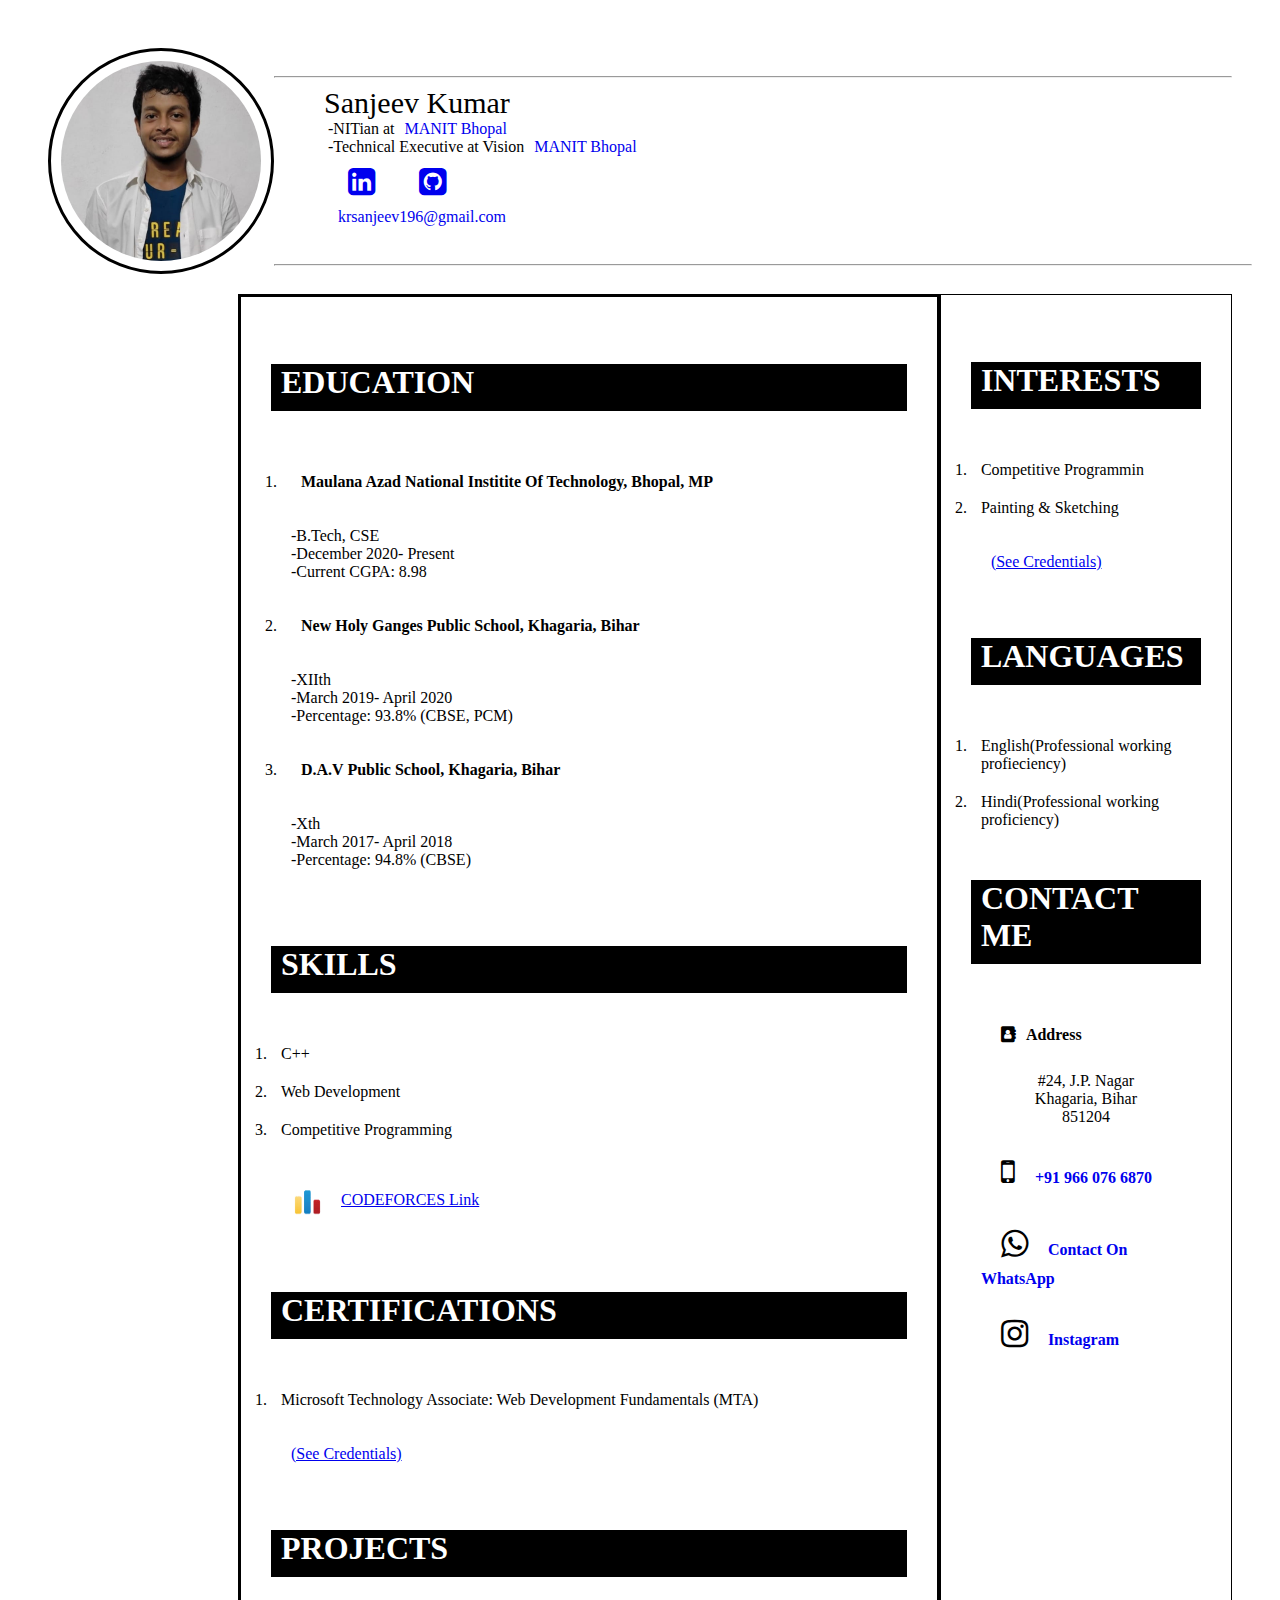
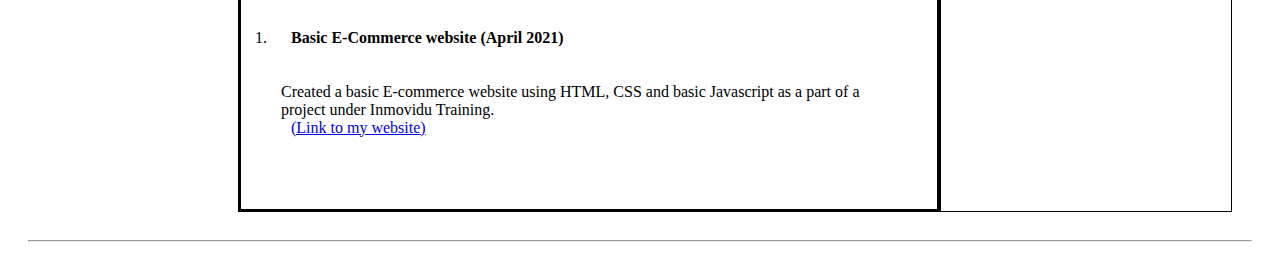
==== Index.html @ eb8b6c1c "Resume" ====
<!DOCTYPE html>
<html lang="en" dir="ltr">
      <head>
        <title>My Resume</title>

        <meta charset="utf-8">
        <meta name="viewport" content="width=device-width, initial-scale=1.0">

        <!--Bootstrap icons-->
	      <link rel="stylesheet" type="text/css" href="https://stackpath.bootstrapcdn.com/font-awesome/4.7.0/css/font-awesome.min.css">
        <link href="style.css" rel="stylesheet">

    </head>
    <body>
        <section class="section1">
          <div class="mypic">
            <image class="mypic" src="images/pic8.jpeg" alt="Sanjeev's profile pic">
          </div>
          <div class="myname">
            <hr />
              <em>Sanjeev Kumar</em>
              <div>
                -NITian at<a target="_blank" href="http://www.manit.ac.in/">MANIT Bhopal </a><br />
                -Technical Executive at Vision<a target="_blank" href="http://www.manit.ac.in/">MANIT Bhopal </a><br>              
                <a target="_blank" href="https://www.linkedin.com/in/krsanjeev/"><i class="fa fa-linkedin-square fa-2x" aria-hidden="true"></i></a>
                <a target="_blank" href="https://github.com/krsanjeev196"><i class="fa fa-github-square fa-2x" aria-hidden="true"></i></a><br>
                <a target="_blank" href="mailto:krsanjeev196@gmail.com">krsanjeev196@gmail.com</a>
              </div>
          </div>
        </section>
        <hr />

        <section class="section2">
          <div class="float_container">
            <div class="details_1">
                <ul type="none" class="education">
                  <li ><h1 class="bars">EDUCATION</h1></li>
                      <ol class="education">
                        <li><strong>Maulana Azad National Institite Of Technology, Bhopal, MP</strong></li>
                          <p>
                            -B.Tech, CSE<br>
                            -December 2020- Present<br>
                            -Current CGPA: 8.98
                          </p>
                        <li><strong>New Holy Ganges Public School, Khagaria, Bihar</strong></li>
                          <p>
                            -XIIth<br>
                            -March 2019- April 2020<br>
                            -Percentage: 93.8% (CBSE, PCM)
                          </p>
                        <li><strong>D.A.V Public School, Khagaria, Bihar</strong></li>
                          <p>
                            -Xth<br>
                            -March 2017- April 2018<br>
                            -Percentage: 94.8% (CBSE)
                          </p>
                      </ol>
                  <li><h1 class="bars">SKILLS</h1></li>
                    <ol>
                      <li>C++</li>
                      <li>Web Development</li>
                      <li>Competitive Programming</li>
                      <p class="logo">
                        <img class="codeforces_logo" src="images/codeforces_logo.png"><a target="_blank" href="https://codeforces.com/profile/krsanjeev196">CODEFORCES Link</a>
                      </p>
                    </ol>
                  <li><h1 class="bars">CERTIFICATIONS</h1></li>
                  <ol>
                    <li>Microsoft Technology Associate: Web Development Fundamentals (MTA)</li>
                    <p>
                      <a href="certifications.html">(See Credentials)</a>
                    </p>
                  </ol>
                  <li><h1 class="bars">PROJECTS</h1></li>
                  <ol>
                    <li><strong>Basic E-Commerce website (April 2021)</strong></li>
                    <p>
                      Created a basic E-commerce website using HTML, CSS and basic Javascript as a part of a project under Inmovidu Training.<br>
                      <a target="_blank" href="https://krsanjeev196.github.io/E-Commerce-Website/">(Link to my website)</a>
                    </p>
                  </ol>
                </ul>
                
            </div >
                
            <div class="details_2">
              <ul type="none">
                <li><h1 class="bars">INTERESTS</h1></li>
                <ol>
                  <li>Competitive Programmin</li>
                  <li>Painting & Sketching</li>
                  <p><a href="mypaintings.html">(See Credentials)</a></p>
                </ol>
                <li><h1 class="bars">LANGUAGES</h1></li>
                <ol>
                  <li>English(Professional working profieciency)</li>
                  <li>Hindi(Professional working proficiency)</li>
                </ol>
                <li><h1 class="bars">CONTACT ME</h1></li>
                <ul type="none" class="contact">
                  <li><strong><i class="fa fa-address-book" aria-hidden="true"></i>Address</strong></li>
                  <div class="address">
                    #24, J.P. Nagar<br>
                    Khagaria, Bihar<br>
                    851204
                  </div>
                  <li><strong><i class="fa fa-mobile fa-2x" aria-hidden="true"></i><a href="tel:9660766870">+91 966 076 6870</a></strong></li>
                  <li><strong><i class="fa fa-whatsapp fa-2x" aria-hidden="true"></i><a target="_blank" href="https://wa.me//+919660766870" >Contact On WhatsApp</a></strong></li>
                  <li><strong><i class="fa fa-instagram fa-2x" aria-hidden="true"></i><a target="_blank" href="https://www.instagram.com/krsanjeev_/">Instagram</a></strong></li>
                </ul>
              </ul>
            </div>
          </div>

        </section>
        <hr>
    </body>
</html>
---- style.css ----
*{
  padding: 10px;
}
hr{
  padding: 0;
}
div .mypic{
  height: 200px;
  width: 200px;
  border-radius:200px;
  border:solid black;
  float: left;
}
div .myname{
  font-family: cursive;
  float:right;
}
.myname em{
  font-style: normal;
  padding-left: 50px;
  font-size: 30px;
}
.myname div{
  padding-top: 0;
  padding-left: 280px;
}
.myname a{
  text-decoration: none;
}
.section2 h1{
  padding-left: 10px;
  padding-top: 0;
}
section .section1{
  display: flex;
}
.float_container{
  display: flex;
  align-content: flex-start;
  /*align-items: baseline;*/
  justify-content: space-evenly;
  padding-left: 200px;
}
.details_1{
  text-align: left;
  border-style: solid;
  border-color: black;
  padding: 0;
}
.details_2{
  border: solid black;
  border-width: thin;
}
.details_1 .education{
  padding: 20px;
}
.education h1{
  color: white;
}
.education .bars{
  background-color: black;
}
.details_2 .bars{
  background-color: black;
  color: white;
 
}
.codeforces_logo{
  height: 30px;
  width: 30px;
}
.logo{
  display: flex;
  align-items: center;
}
.logo p{
  padding-top: 0;
}
.address{
  text-align: center;
}
.contact a{
  text-decoration: none;
}
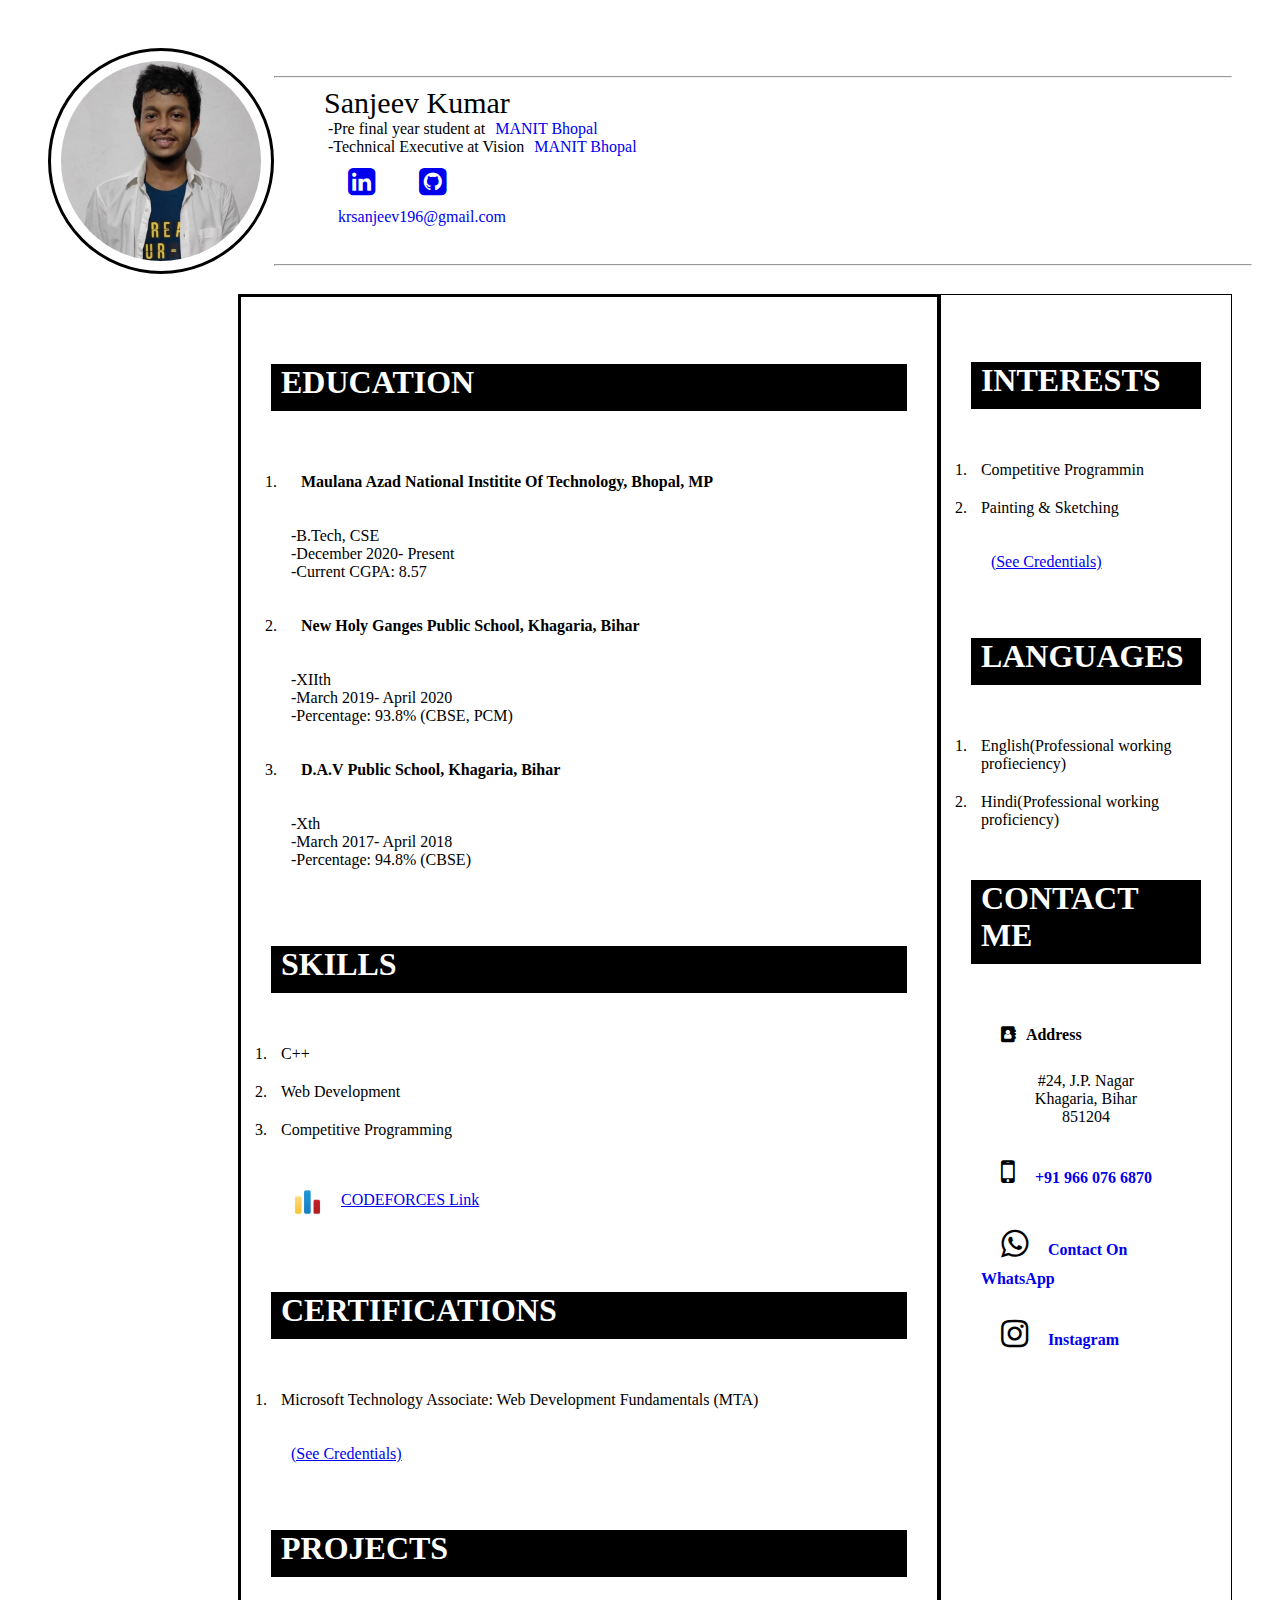
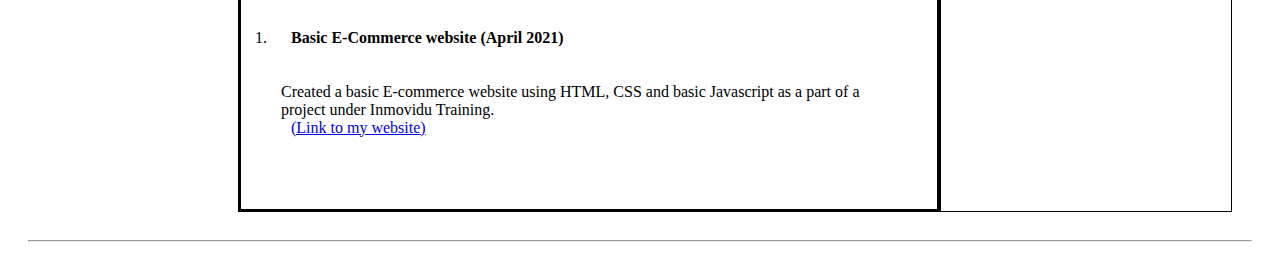
==== commit 336a8dfd: "Update Index.html" ====
--- a/Index.html
+++ b/Index.html
@@ -20,7 +20,7 @@
             <hr />
               <em>Sanjeev Kumar</em>
               <div>
-                -NITian at<a target="_blank" href="http://www.manit.ac.in/">MANIT Bhopal </a><br />
+                -Pre final year student at<a target="_blank" href="http://www.manit.ac.in/">MANIT Bhopal </a><br />
                 -Technical Executive at Vision<a target="_blank" href="http://www.manit.ac.in/">MANIT Bhopal </a><br>              
                 <a target="_blank" href="https://www.linkedin.com/in/krsanjeev/"><i class="fa fa-linkedin-square fa-2x" aria-hidden="true"></i></a>
                 <a target="_blank" href="https://github.com/krsanjeev196"><i class="fa fa-github-square fa-2x" aria-hidden="true"></i></a><br>
@@ -40,7 +40,7 @@
                           <p>
                             -B.Tech, CSE<br>
                             -December 2020- Present<br>
-                            -Current CGPA: 8.98
+                            -Current CGPA: 8.57
                           </p>
                         <li><strong>New Holy Ganges Public School, Khagaria, Bihar</strong></li>
                           <p>
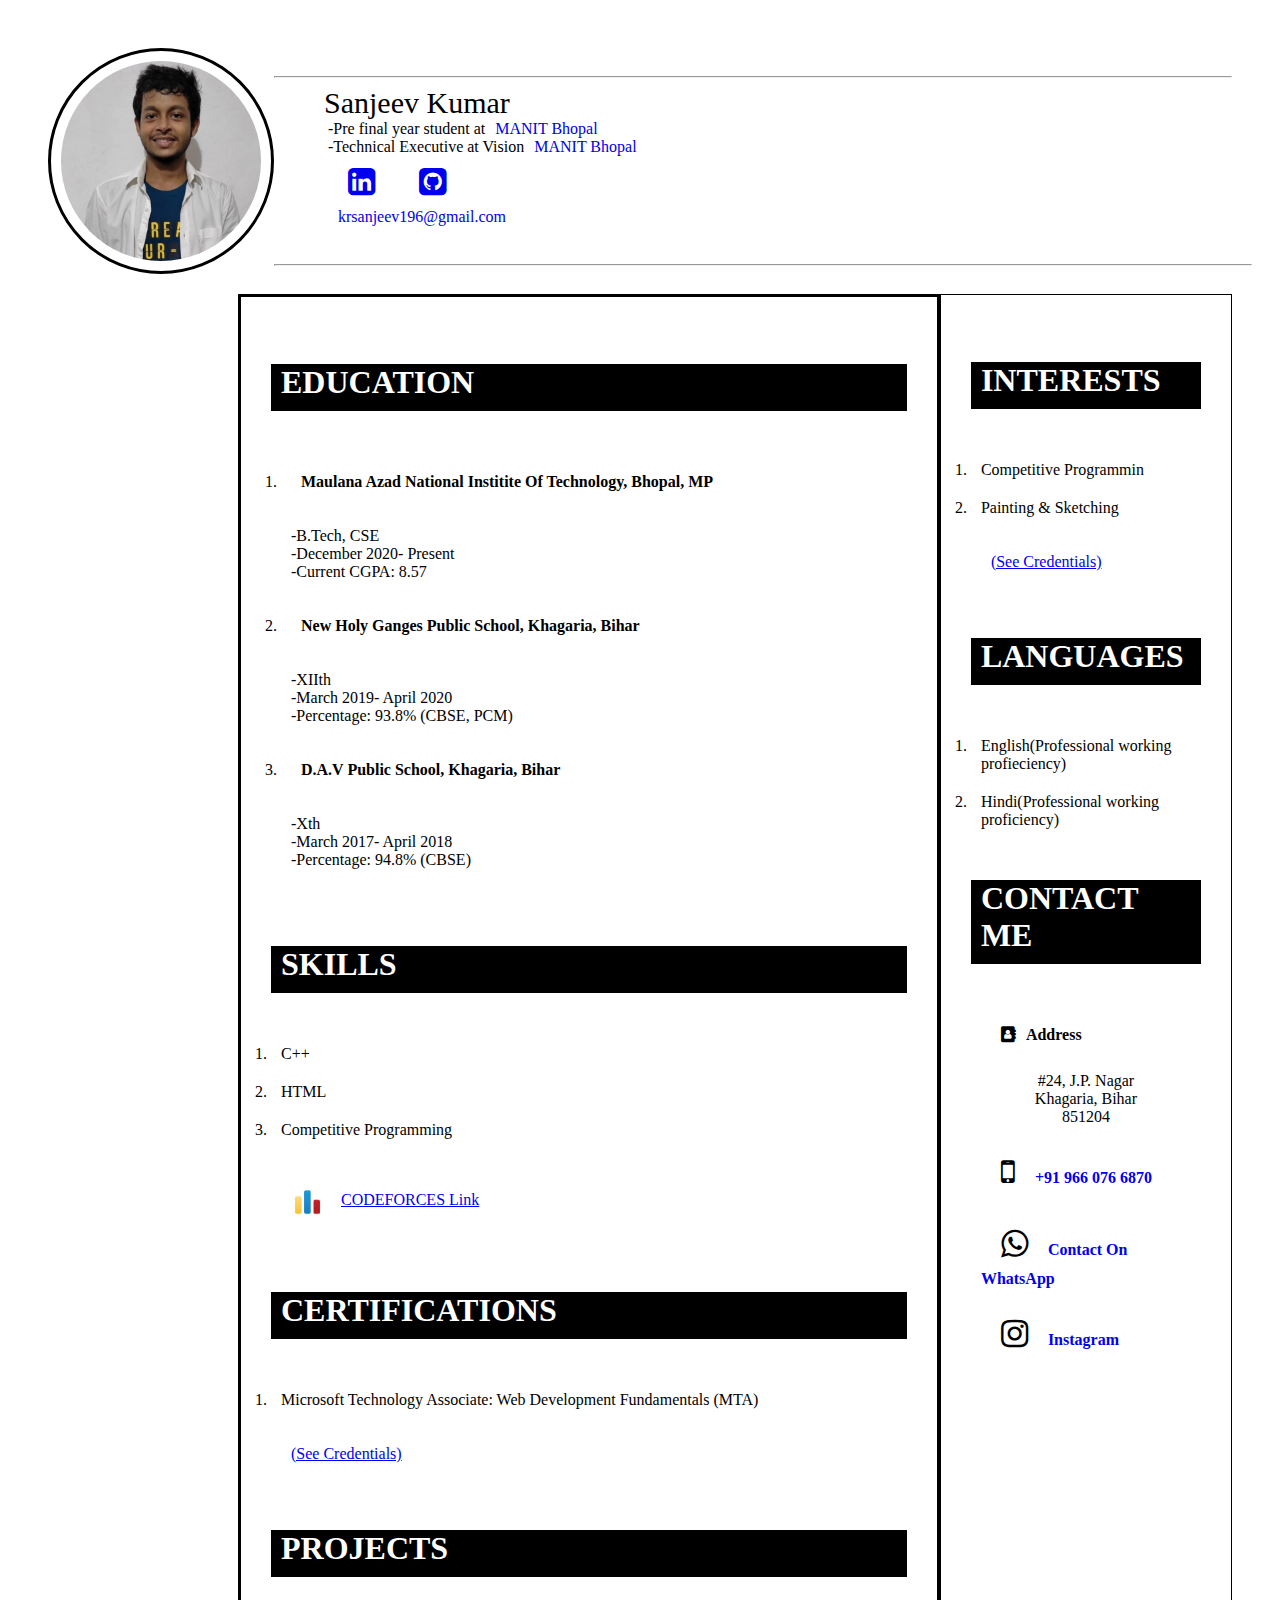
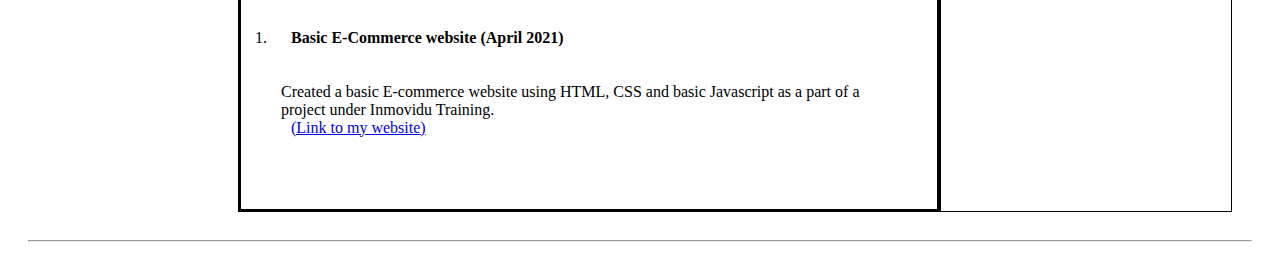
==== commit 1f24625a: "Merge pull request #3 from Krati-Sharma-8/master" ====
--- a/Index.html
+++ b/Index.html
@@ -58,7 +58,7 @@
                   <li><h1 class="bars">SKILLS</h1></li>
                     <ol>
                       <li>C++</li>
-                      <li>Web Development</li>
+                      <li>HTML</li>
                       <li>Competitive Programming</li>
                       <p class="logo">
                         <img class="codeforces_logo" src="images/codeforces_logo.png"><a target="_blank" href="https://codeforces.com/profile/krsanjeev196">CODEFORCES Link</a>
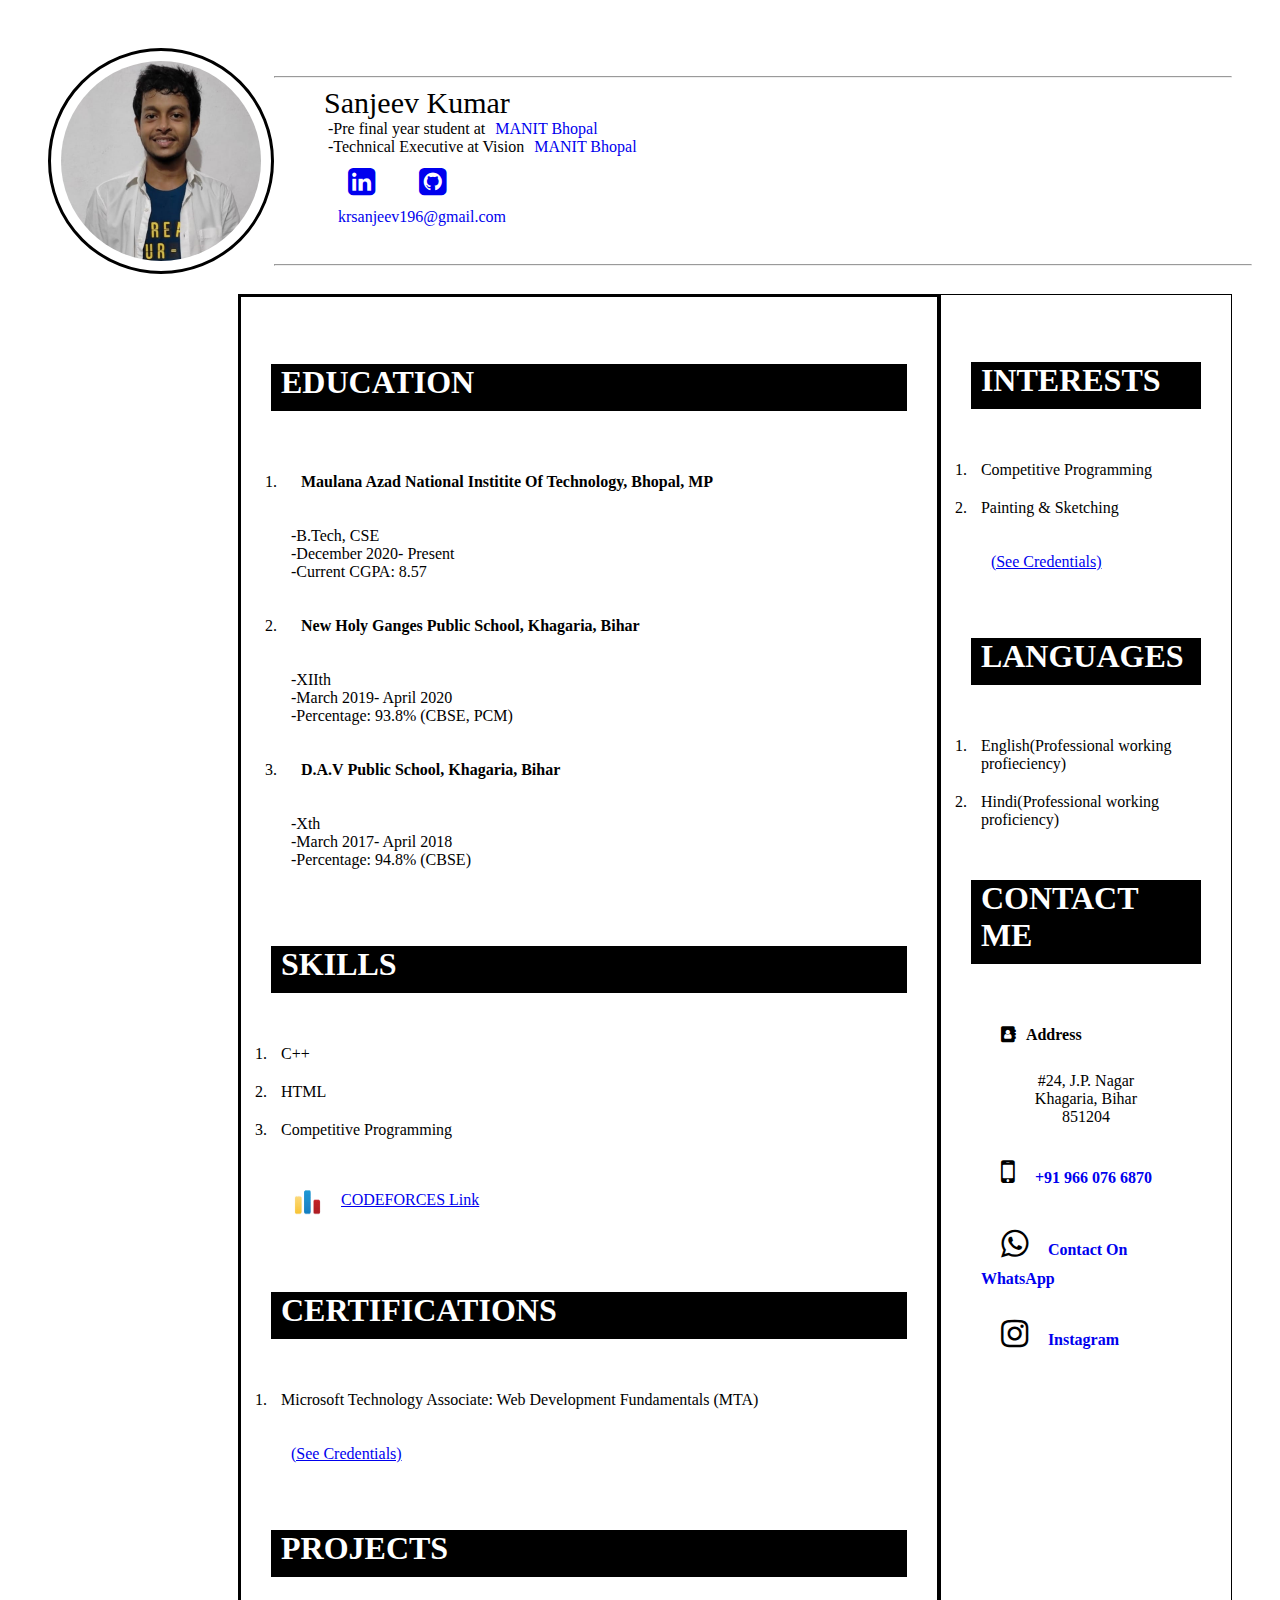
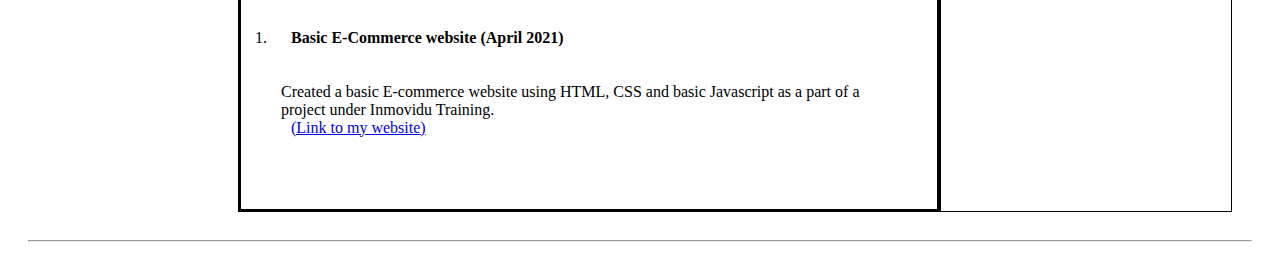
==== commit 86cf62be: "Merge pull request #4 from krsanjeev596/master" ====
--- a/Index.html
+++ b/Index.html
@@ -87,7 +87,7 @@
               <ul type="none">
                 <li><h1 class="bars">INTERESTS</h1></li>
                 <ol>
-                  <li>Competitive Programmin</li>
+                  <li>Competitive Programming</li>
                   <li>Painting & Sketching</li>
                   <p><a href="mypaintings.html">(See Credentials)</a></p>
                 </ol>
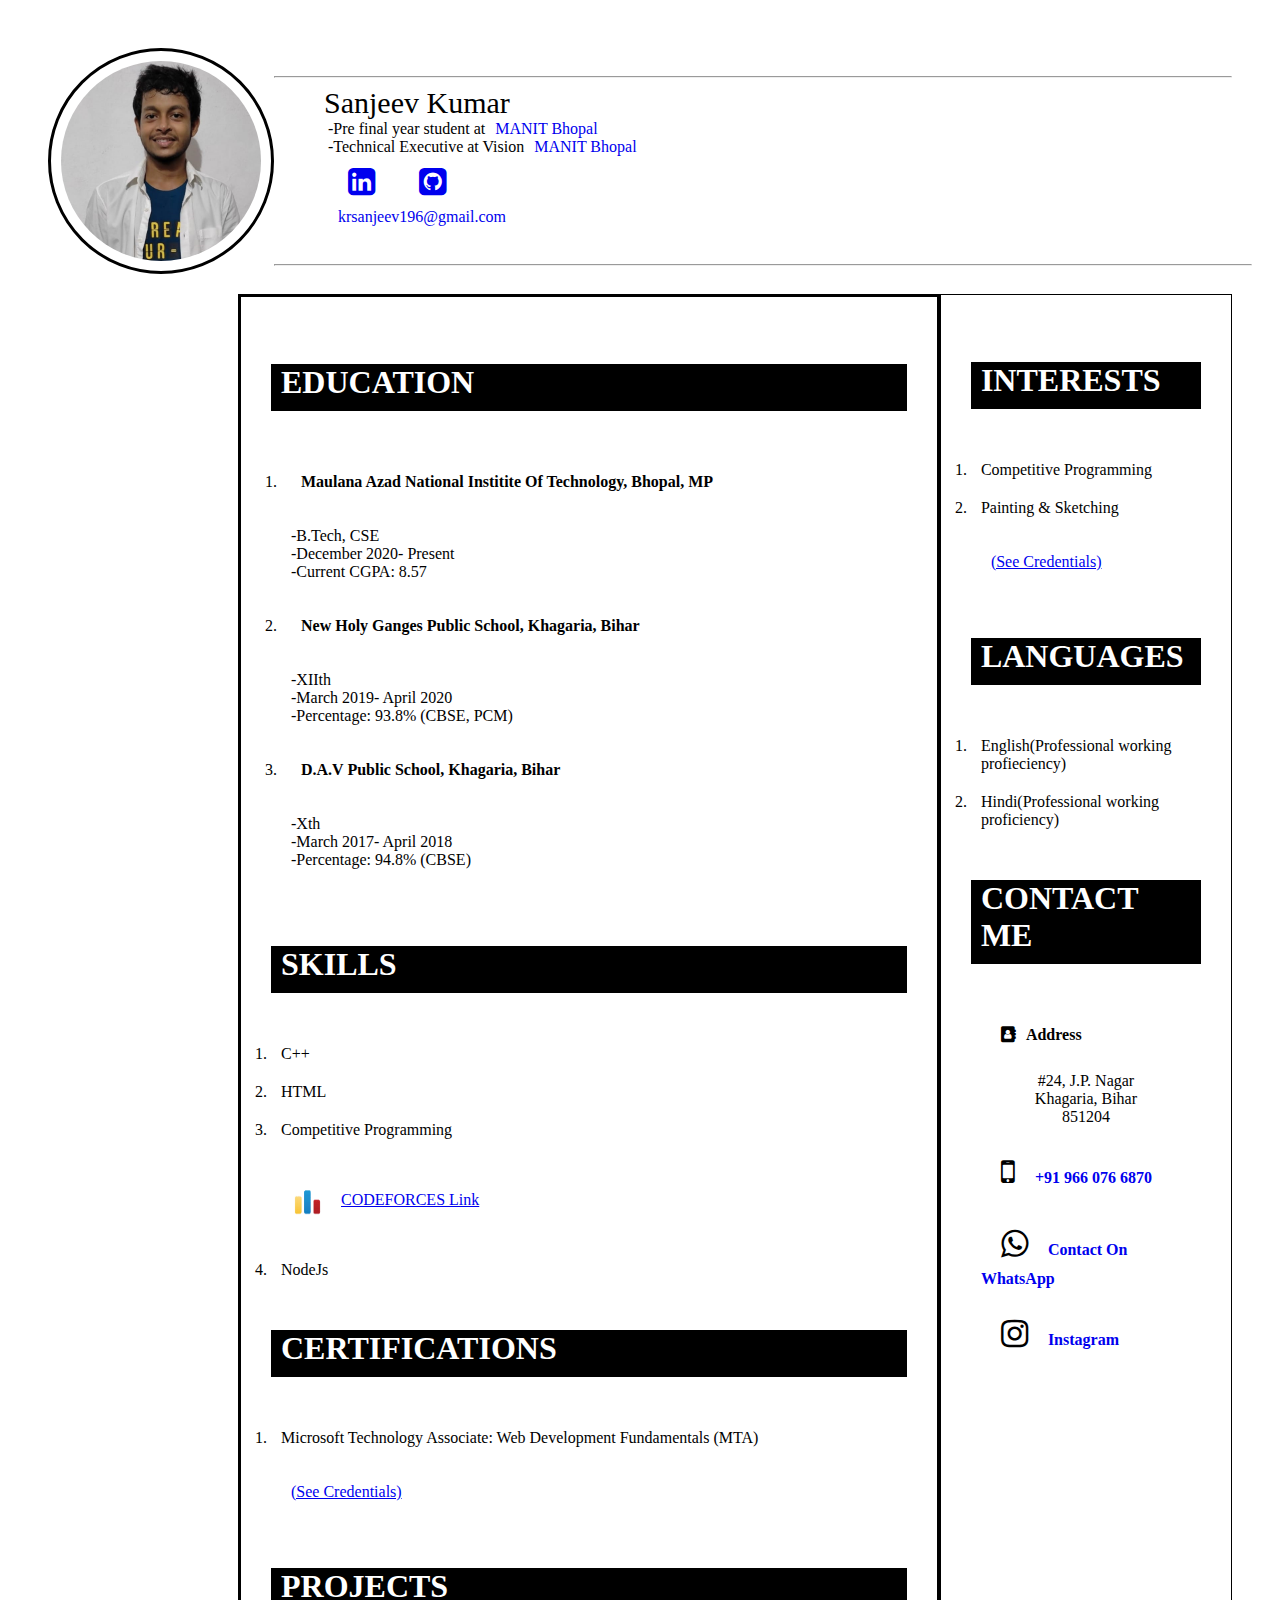
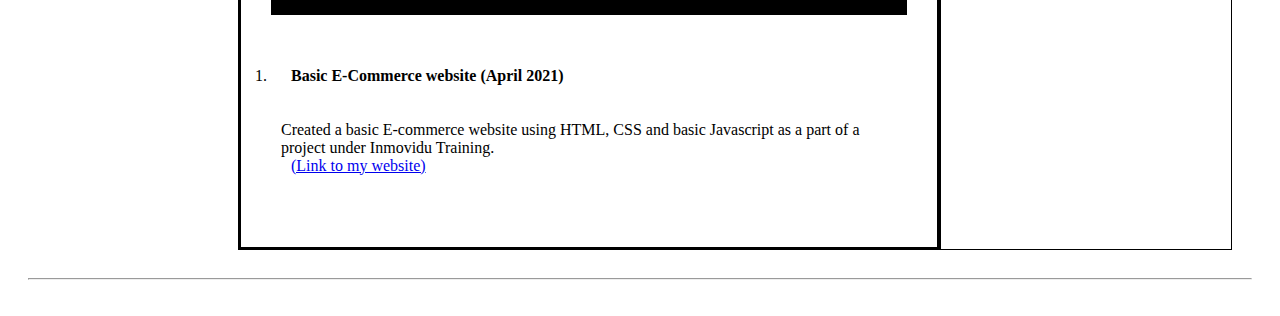
==== commit a024d58e: "Updated Index.html" ====
--- a/Index.html
+++ b/Index.html
@@ -63,6 +63,7 @@
                       <p class="logo">
                         <img class="codeforces_logo" src="images/codeforces_logo.png"><a target="_blank" href="https://codeforces.com/profile/krsanjeev196">CODEFORCES Link</a>
                       </p>
+			<li>NodeJs</li>
                     </ol>
                   <li><h1 class="bars">CERTIFICATIONS</h1></li>
                   <ol>
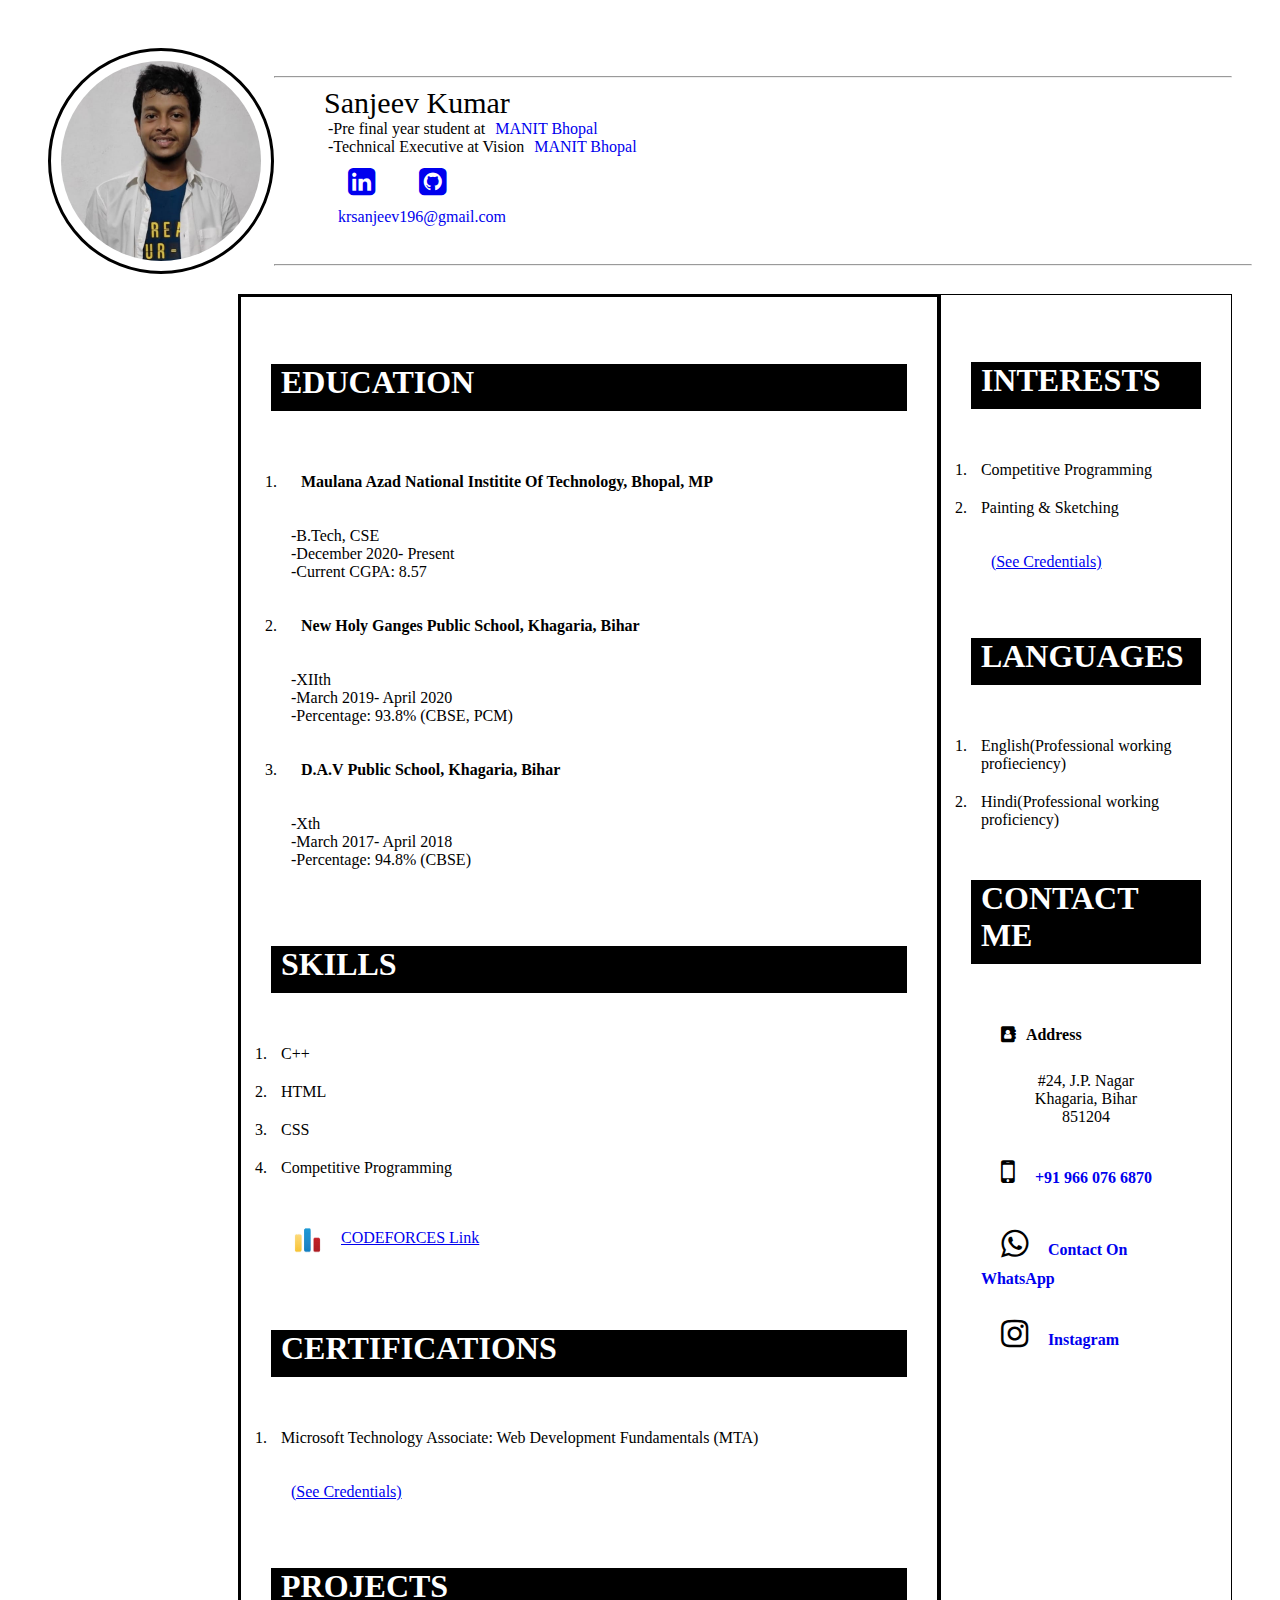
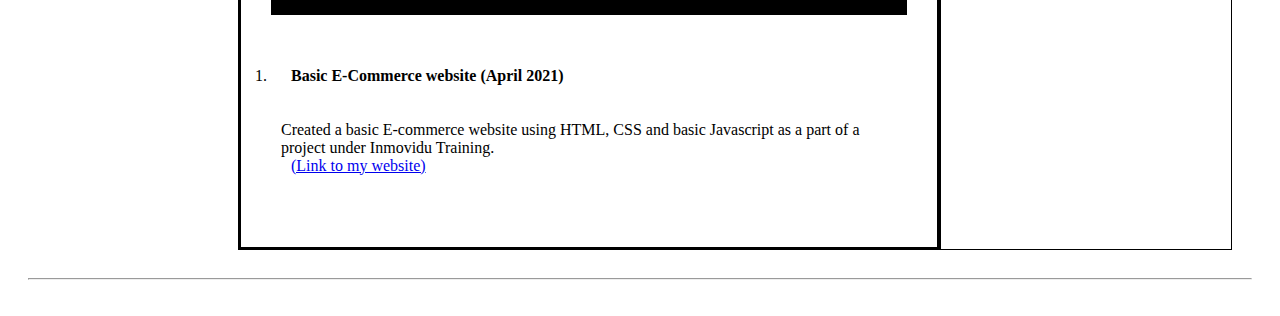
==== commit 99a0a34c: "Merge pull request #5 from Krati-Sharma-8/master" ====
--- a/Index.html
+++ b/Index.html
@@ -59,11 +59,11 @@
                     <ol>
                       <li>C++</li>
                       <li>HTML</li>
+			<li>CSS</li>
                       <li>Competitive Programming</li>
                       <p class="logo">
                         <img class="codeforces_logo" src="images/codeforces_logo.png"><a target="_blank" href="https://codeforces.com/profile/krsanjeev196">CODEFORCES Link</a>
                       </p>
-			<li>NodeJs</li>
                     </ol>
                   <li><h1 class="bars">CERTIFICATIONS</h1></li>
                   <ol>
--- a/style.css
+++ b/style.css
@@ -82,3 +82,9 @@
 .contact a{
   text-decoration: none;
 }
+.amro{
+  text-align: left;
+  border-style: solid;
+  border-color: black;
+  padding: 0;
+}
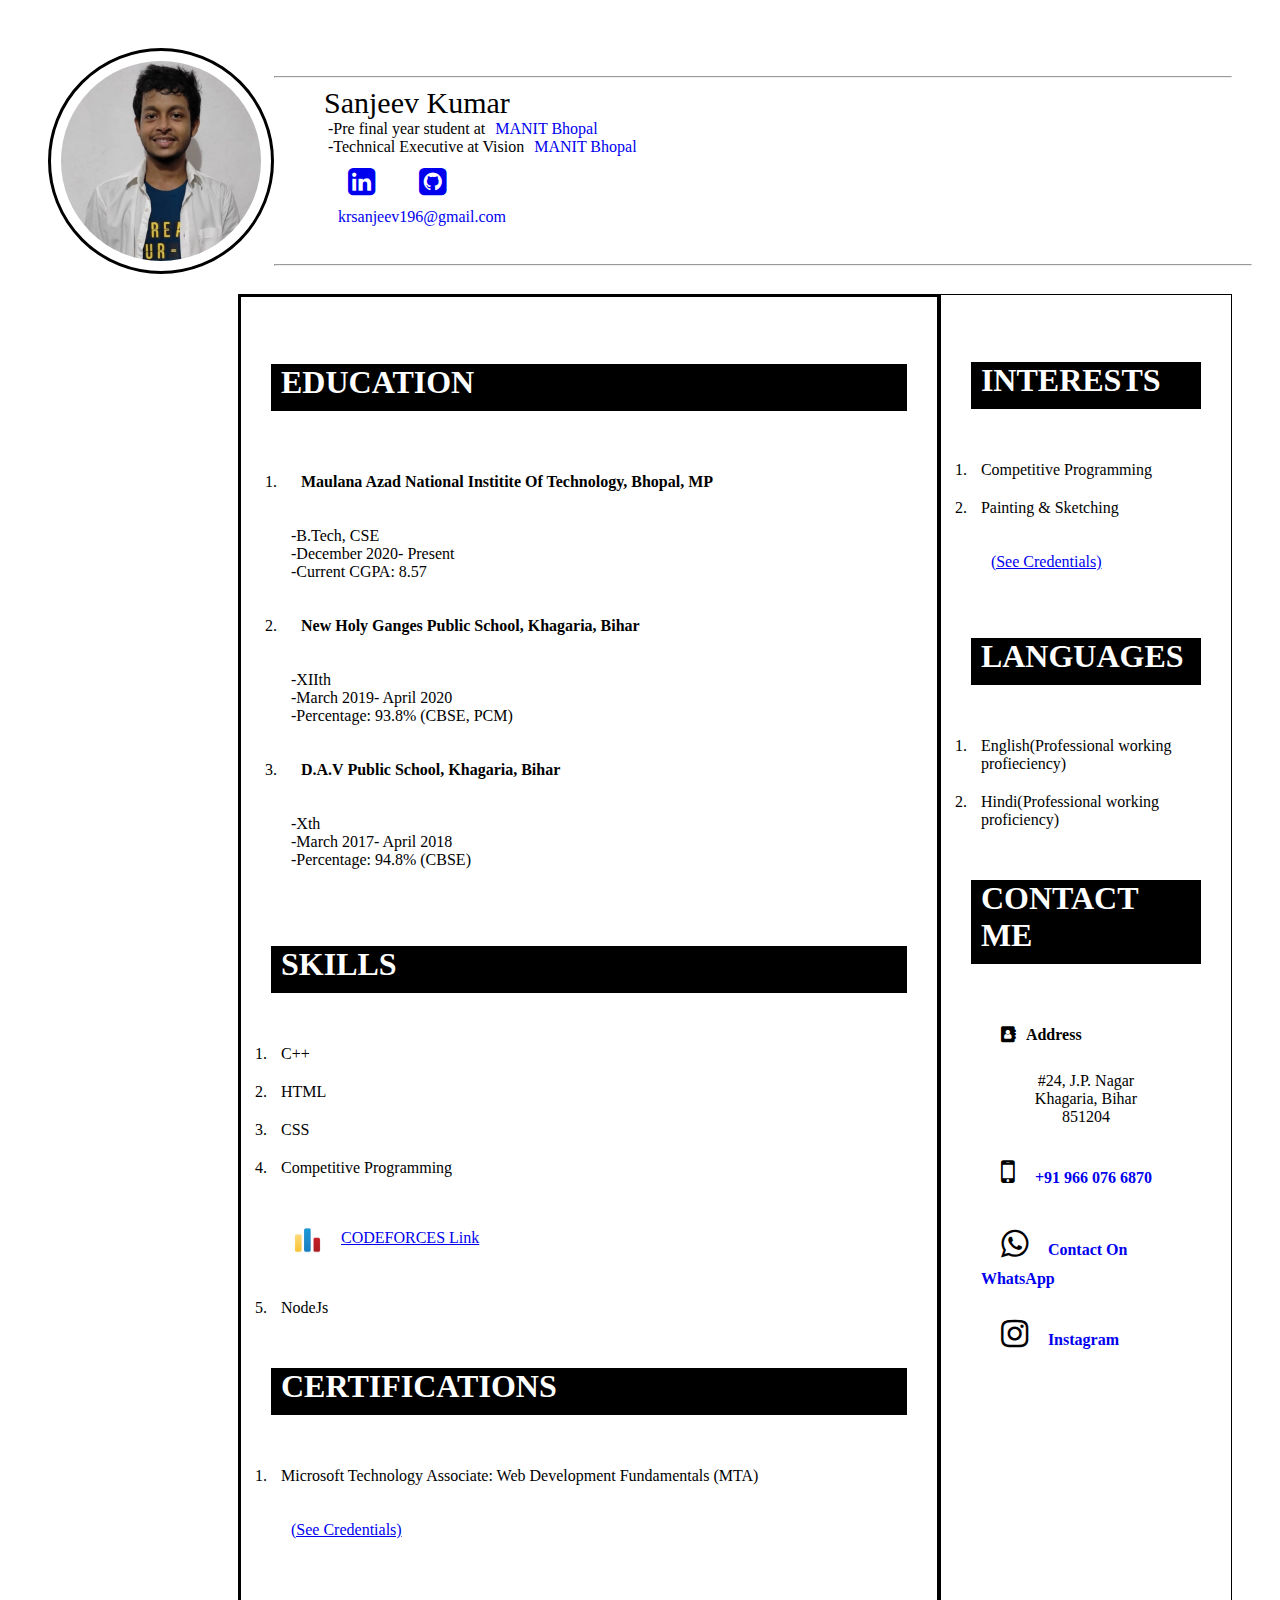
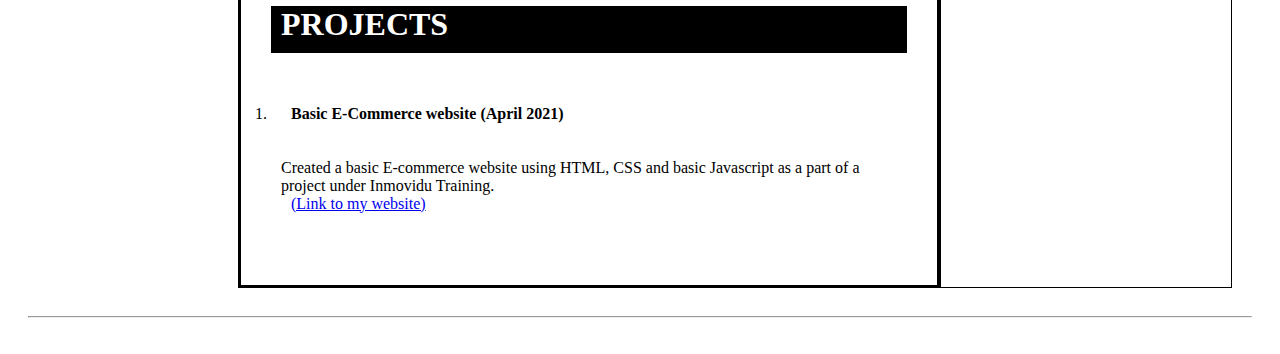
==== commit 5381bd2b: "Merge pull request #6 from krsanjeev596/patch-1" ====
--- a/Index.html
+++ b/Index.html
@@ -64,6 +64,7 @@
                       <p class="logo">
                         <img class="codeforces_logo" src="images/codeforces_logo.png"><a target="_blank" href="https://codeforces.com/profile/krsanjeev196">CODEFORCES Link</a>
                       </p>
+			<li>NodeJs</li>
                     </ol>
                   <li><h1 class="bars">CERTIFICATIONS</h1></li>
                   <ol>
